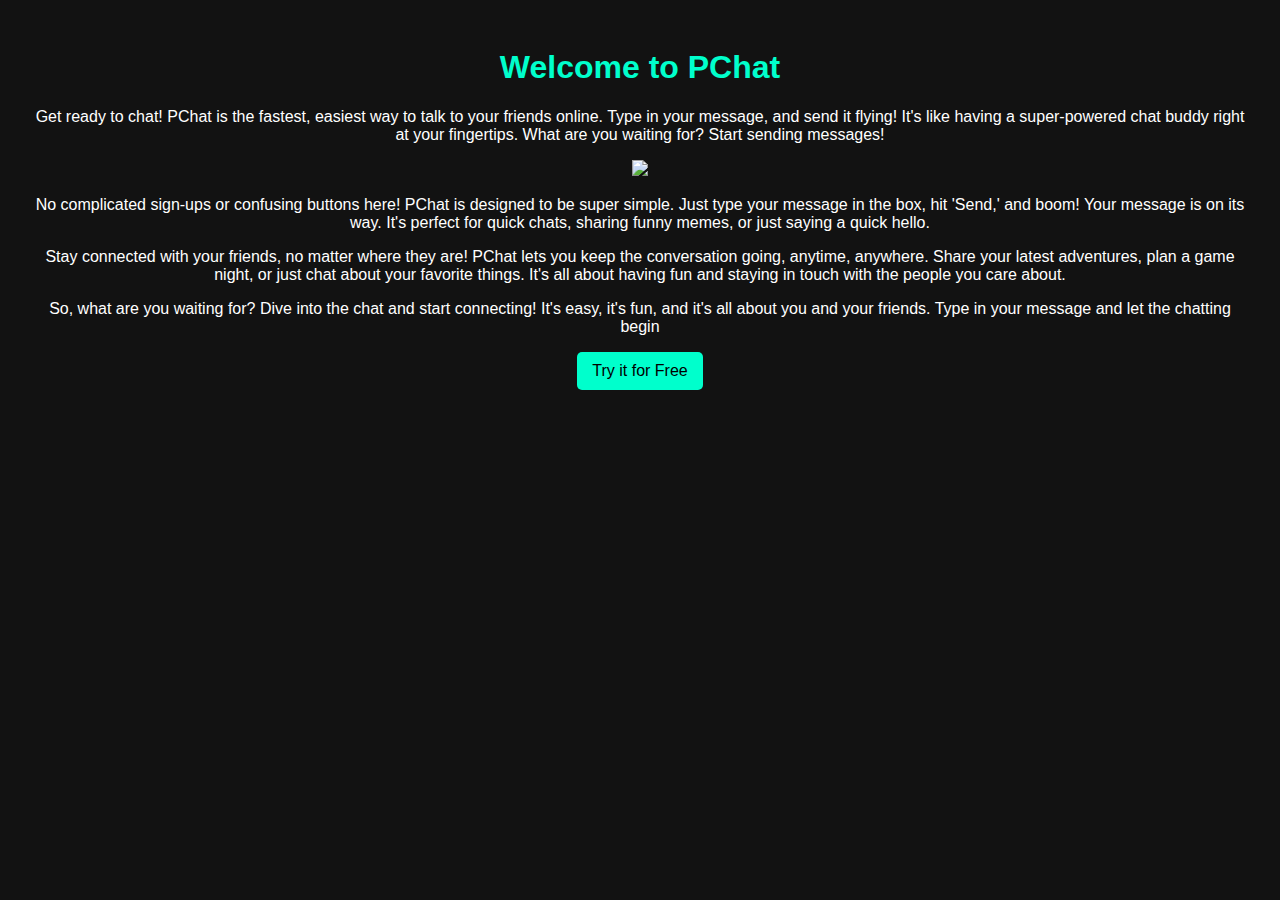
==== index.html @ c8578758 "Update index.html" ====
<!DOCTYPE html>
<html lang="en">
<head>
    <meta charset="UTF-8">
    <meta name="viewport" content="width=device-width, initial-scale=1.0">
    <title>PChat</title>
    <link rel="stylesheet" href="style.css">
</head>
<body>
    <h1>Welcome to PChat</h1>
    <p>Get ready to chat! PChat is the fastest, easiest way to talk to your friends online. Type in your message, and send it flying! It's like having a super-powered chat buddy right at your fingertips. What are you waiting for? Start sending messages!</p>
    <img src="https://encrypted-tbn0.gstatic.com/images?q=tbn:ANd9GcSgg7w1ivM02f3ZyqONqq7sRicDcwxx3ZgcwnCp6PxWZLbhLry7Pr2fcng&s=10" height:100px width:100px> </img>
    <p>No complicated sign-ups or confusing buttons here! PChat is designed to be super simple. Just type your message in the box, hit 'Send,' and boom! Your message is on its way. It's perfect for quick chats, sharing funny memes, or just saying a quick hello.</p>
    <p>Stay connected with your friends, no matter where they are! PChat lets you keep the conversation going, anytime, anywhere. Share your latest adventures, plan a game night, or just chat about your favorite things. It's all about having fun and staying in touch with the people you care about.</p>
    <p>So, what are you waiting for? Dive into the chat and start connecting! It's easy, it's fun, and it's all about you and your friends. Type in your message and let the chatting begin</p>
    <button onclick="window.location.href='login.html'">Try it for Free</button>
</body>
</html>
---- style.css ----
/* Dark Theme */
body {
    font-family: Arial, sans-serif;
    background-color: #121212;
    color: #ffffff;
    text-align: center;
    padding: 20px;
}

h1, h2 {
    color: #00ffcc;
}

button {
    background-color: #00ffcc;
    color: black;
    border: none;
    padding: 10px 15px;
    cursor: pointer;
    font-size: 16px;
    border-radius: 5px;
}

button:hover {
    background-color: #009977;
}

/* Chat Messages */
#chatBox {
    background-color: #1e1e1e;
    padding: 10px;
    border-radius: 10px;
    max-width: 500px;
    margin: auto;
    height: 300px;
    overflow-y: auto;
}

.myMessage {
    background-color: #00796b;
    padding: 10px;
    border-radius: 5px;
    text-align: right;
    margin: 5px;
    color: white;
}

.theirMessage {
    background-color: #333333;
    padding: 10px;
    border-radius: 5px;
    text-align: left;
    margin: 5px;
    color: white;
}

/* Contact List */
#contactList {
    list-style: none;
    padding: 0;
}

#contactList li {
    padding: 10px;
    background-color: #222;
    margin: 5px;
    border-radius: 5px;
}

#contactList a {
    text-decoration: none;
    color: #00ffcc;
}
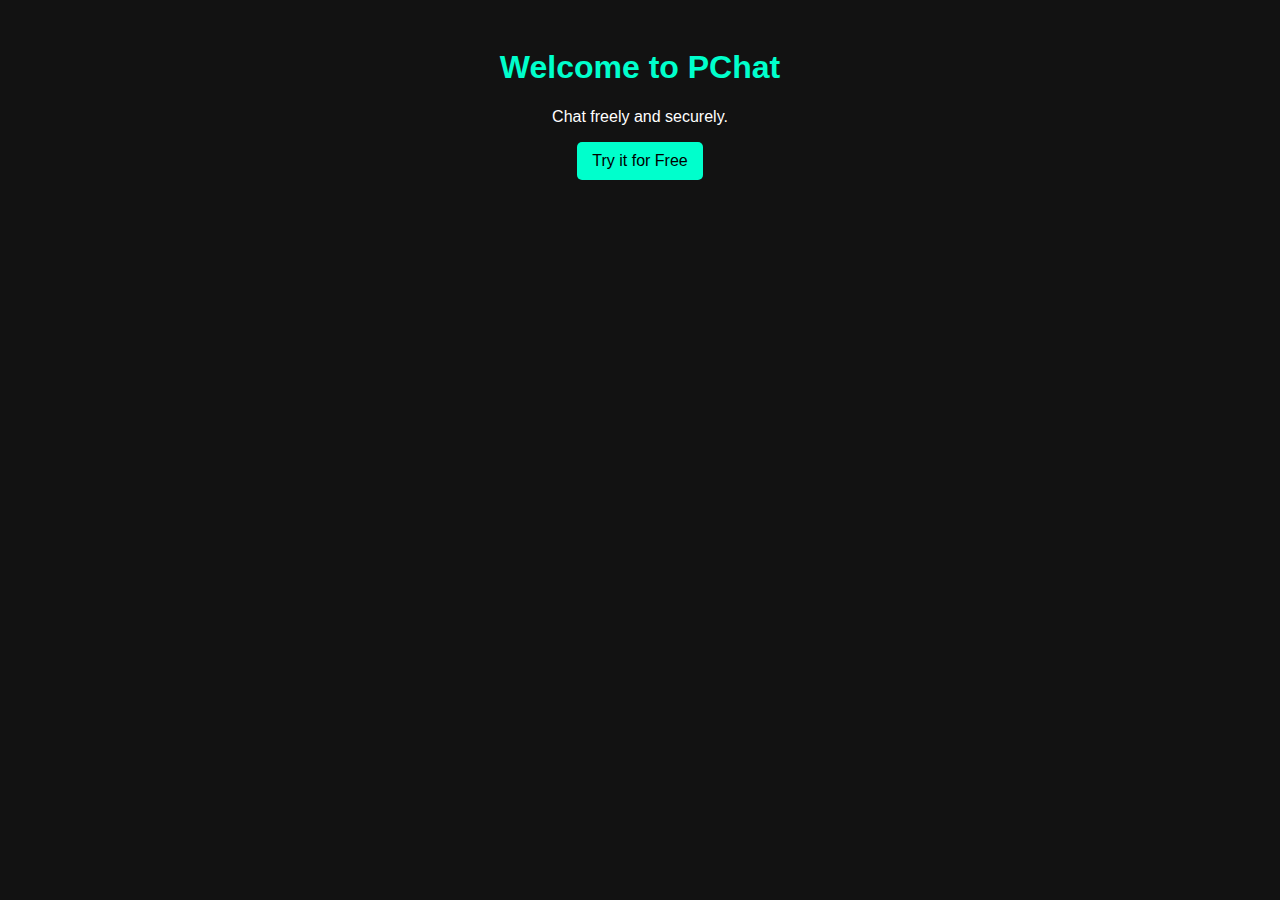
==== commit d0bcf152: "Update index.html" ====
--- a/index.html
+++ b/index.html
@@ -8,11 +8,7 @@
 </head>
 <body>
     <h1>Welcome to PChat</h1>
-    <p>Get ready to chat! PChat is the fastest, easiest way to talk to your friends online. Type in your message, and send it flying! It's like having a super-powered chat buddy right at your fingertips. What are you waiting for? Start sending messages!</p>
-    <img src="https://encrypted-tbn0.gstatic.com/images?q=tbn:ANd9GcSgg7w1ivM02f3ZyqONqq7sRicDcwxx3ZgcwnCp6PxWZLbhLry7Pr2fcng&s=10" height:100px width:100px> </img>
-    <p>No complicated sign-ups or confusing buttons here! PChat is designed to be super simple. Just type your message in the box, hit 'Send,' and boom! Your message is on its way. It's perfect for quick chats, sharing funny memes, or just saying a quick hello.</p>
-    <p>Stay connected with your friends, no matter where they are! PChat lets you keep the conversation going, anytime, anywhere. Share your latest adventures, plan a game night, or just chat about your favorite things. It's all about having fun and staying in touch with the people you care about.</p>
-    <p>So, what are you waiting for? Dive into the chat and start connecting! It's easy, it's fun, and it's all about you and your friends. Type in your message and let the chatting begin</p>
-    <button onclick="window.location.href='login.html'">Try it for Free</button>
+    <p>Chat freely and securely.</p>
+    <button onclick="location.href='login.html'">Try it for Free</button>
 </body>
 </html>
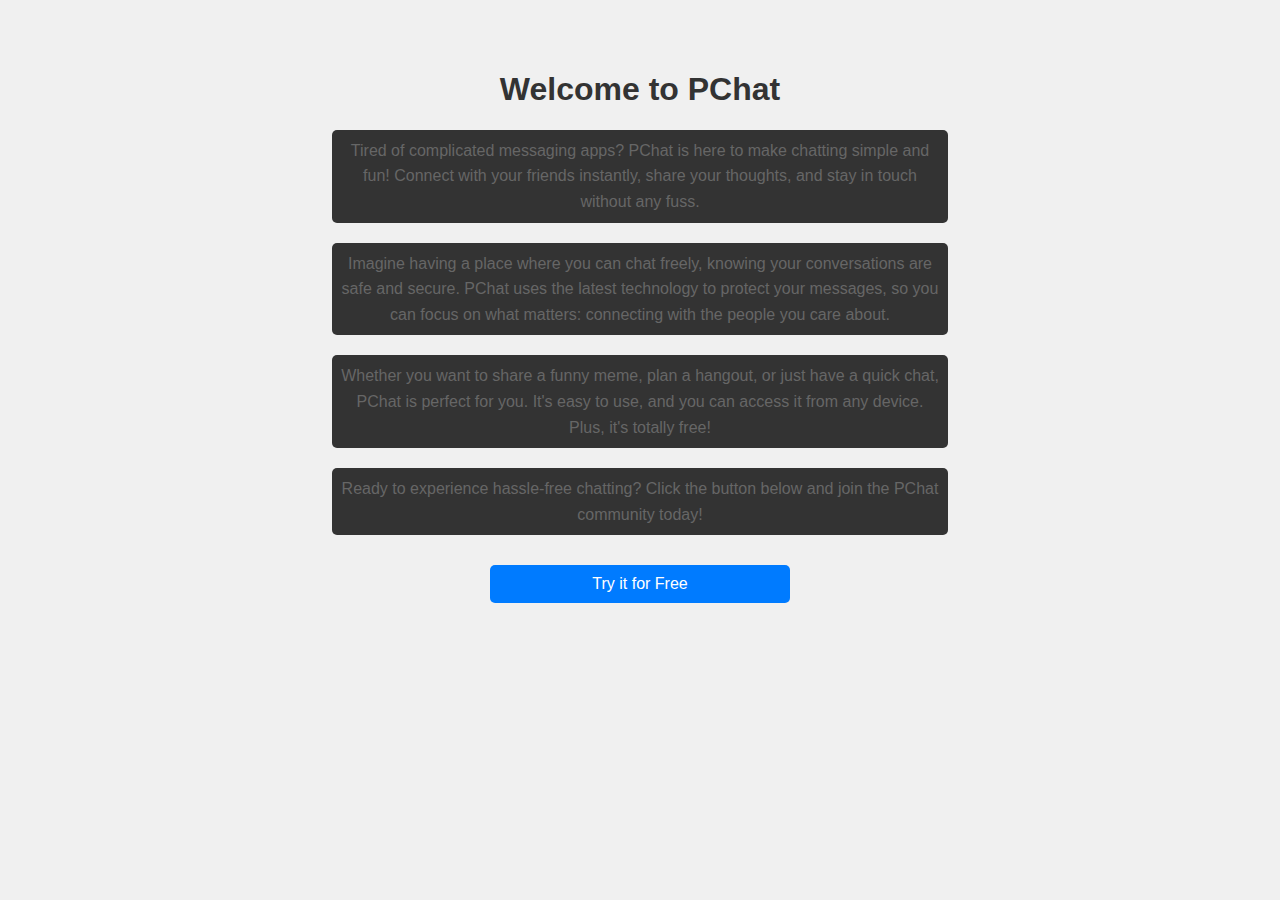
==== commit a036b0dc: "Update index.html" ====
--- a/index.html
+++ b/index.html
@@ -5,10 +5,50 @@
     <meta name="viewport" content="width=device-width, initial-scale=1.0">
     <title>PChat</title>
     <link rel="stylesheet" href="style.css">
+    <style>
+        body {
+            font-family: sans-serif;
+            text-align: center;
+            padding: 50px;
+            background-color: #f0f0f0;
+        }
+
+        h1 {
+            color: #333;
+        }
+
+        p {
+            color: #666;
+            line-height: 1.6;
+            max-width: 600px;
+            margin: 20px auto;
+        }
+
+        button {
+            padding: 10px 20px;
+            background-color: #007bff;
+            color: white;
+            border: none;
+            border-radius: 5px;
+            cursor: pointer;
+            font-size: 16px;
+        }
+
+        button:hover {
+            background-color: #0056b3;
+        }
+    </style>
 </head>
 <body>
     <h1>Welcome to PChat</h1>
-    <p>Chat freely and securely.</p>
+    <p>Tired of complicated messaging apps? PChat is here to make chatting simple and fun! Connect with your friends instantly, share your thoughts, and stay in touch without any fuss.</p>
+
+    <p>Imagine having a place where you can chat freely, knowing your conversations are safe and secure. PChat uses the latest technology to protect your messages, so you can focus on what matters: connecting with the people you care about.</p>
+
+    <p>Whether you want to share a funny meme, plan a hangout, or just have a quick chat, PChat is perfect for you. It's easy to use, and you can access it from any device. Plus, it's totally free!</p>
+
+    <p>Ready to experience hassle-free chatting? Click the button below and join the PChat community today!</p>
+
     <button onclick="location.href='login.html'">Try it for Free</button>
 </body>
 </html>
--- a/style.css
+++ b/style.css
@@ -1,73 +1,55 @@
-/* Dark Theme */
+/* style.css */
 body {
     font-family: Arial, sans-serif;
+    text-align: center;
     background-color: #121212;
-    color: #ffffff;
-    text-align: center;
-    padding: 20px;
+    color: white;
+    margin: 0;
+    padding: 0;
 }
 
 h1, h2 {
-    color: #00ffcc;
+    color: #00e676;
+}
+
+input, button {
+    width: 90%;
+    max-width: 300px;
+    padding: 10px;
+    margin: 10px 0;
+    border-radius: 5px;
+    border: none;
+    font-size: 16px;
+}
+
+input {
+    background: #333;
+    color: white;
 }
 
 button {
-    background-color: #00ffcc;
+    background: #00e676;
     color: black;
-    border: none;
-    padding: 10px 15px;
     cursor: pointer;
-    font-size: 16px;
-    border-radius: 5px;
 }
 
 button:hover {
-    background-color: #009977;
+    background: #00c853;
 }
 
-/* Chat Messages */
-#chatBox {
-    background-color: #1e1e1e;
+#messages {
+    max-width: 400px;
+    margin: auto;
+    text-align: left;
     padding: 10px;
+    background: #1e1e1e;
     border-radius: 10px;
-    max-width: 500px;
-    margin: auto;
-    height: 300px;
+    min-height: 200px;
     overflow-y: auto;
 }
 
-.myMessage {
-    background-color: #00796b;
-    padding: 10px;
-    border-radius: 5px;
-    text-align: right;
-    margin: 5px;
-    color: white;
-}
-
-.theirMessage {
-    background-color: #333333;
-    padding: 10px;
-    border-radius: 5px;
-    text-align: left;
-    margin: 5px;
-    color: white;
-}
-
-/* Contact List */
-#contactList {
-    list-style: none;
-    padding: 0;
-}
-
-#contactList li {
-    padding: 10px;
-    background-color: #222;
-    margin: 5px;
+p {
+    padding: 8px;
+    background: #333;
     border-radius: 5px;
 }
-
-#contactList a {
-    text-decoration: none;
-    color: #00ffcc;
-}
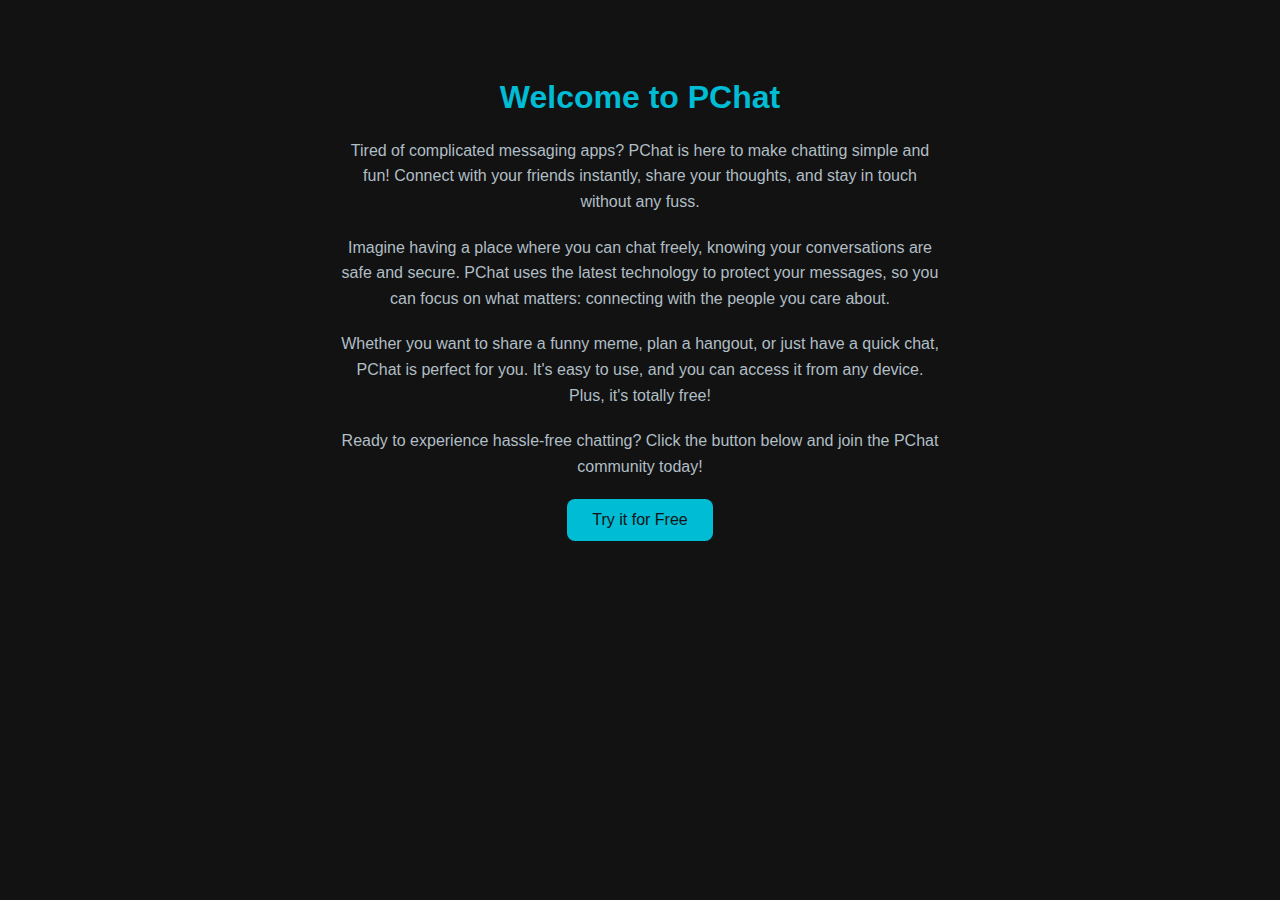
==== commit 07b249f8: "Update index.html" ====
--- a/index.html
+++ b/index.html
@@ -4,38 +4,39 @@
     <meta charset="UTF-8">
     <meta name="viewport" content="width=device-width, initial-scale=1.0">
     <title>PChat</title>
-    <link rel="stylesheet" href="style.css">
     <style>
         body {
-            font-family: sans-serif;
+            font-family: 'Segoe UI', Tahoma, Geneva, Verdana, sans-serif;
             text-align: center;
             padding: 50px;
-            background-color: #f0f0f0;
+            background-color: #121212; /* Dark background */
+            color: #e0e0e0; /* Light text */
         }
 
         h1 {
-            color: #333;
+            color: #00bcd4; /* Cool blue heading */
         }
 
         p {
-            color: #666;
+            color: #b0bec5; /* Light grey text */
             line-height: 1.6;
             max-width: 600px;
             margin: 20px auto;
         }
 
         button {
-            padding: 10px 20px;
-            background-color: #007bff;
-            color: white;
+            padding: 12px 25px;
+            background-color: #00bcd4; /* Cool blue button */
+            color: #121212; /* Dark button text */
             border: none;
-            border-radius: 5px;
+            border-radius: 8px;
             cursor: pointer;
             font-size: 16px;
+            transition: background-color 0.3s ease;
         }
 
         button:hover {
-            background-color: #0056b3;
+            background-color: #008394; /* Darker cool blue hover */
         }
     </style>
 </head>
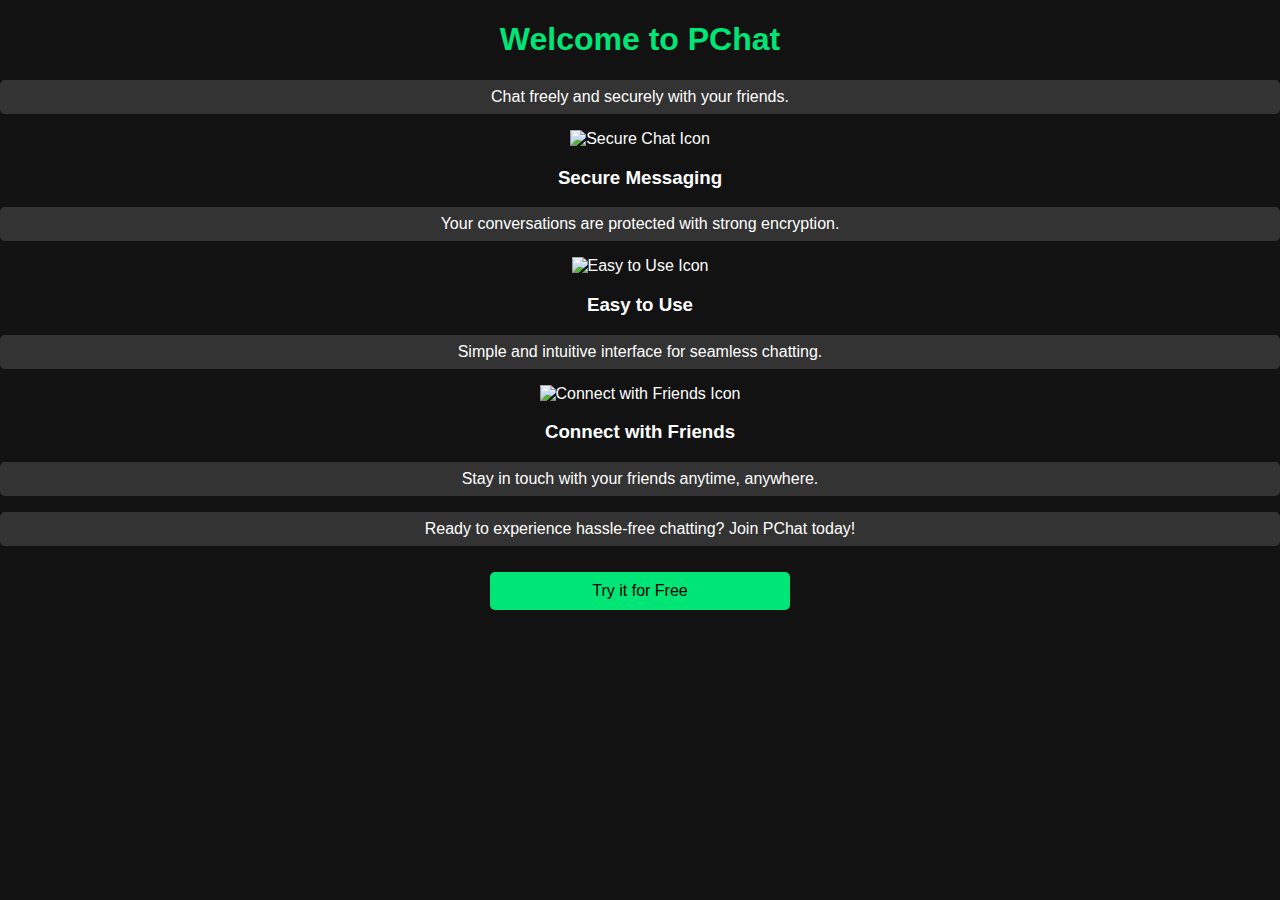
==== commit a1197c96: "Update index.html" ====
--- a/index.html
+++ b/index.html
@@ -4,52 +4,37 @@
     <meta charset="UTF-8">
     <meta name="viewport" content="width=device-width, initial-scale=1.0">
     <title>PChat</title>
-    <style>
-        body {
-            font-family: 'Segoe UI', Tahoma, Geneva, Verdana, sans-serif;
-            text-align: center;
-            padding: 50px;
-            background-color: #121212; /* Dark background */
-            color: #e0e0e0; /* Light text */
-        }
-
-        h1 {
-            color: #00bcd4; /* Cool blue heading */
-        }
-
-        p {
-            color: #b0bec5; /* Light grey text */
-            line-height: 1.6;
-            max-width: 600px;
-            margin: 20px auto;
-        }
-
-        button {
-            padding: 12px 25px;
-            background-color: #00bcd4; /* Cool blue button */
-            color: #121212; /* Dark button text */
-            border: none;
-            border-radius: 8px;
-            cursor: pointer;
-            font-size: 16px;
-            transition: background-color 0.3s ease;
-        }
-
-        button:hover {
-            background-color: #008394; /* Darker cool blue hover */
-        }
-    </style>
+    <link rel="stylesheet" href="style.css">
 </head>
 <body>
-    <h1>Welcome to PChat</h1>
-    <p>Tired of complicated messaging apps? PChat is here to make chatting simple and fun! Connect with your friends instantly, share your thoughts, and stay in touch without any fuss.</p>
+    <div class="container">
+        <header>
+            <h1>Welcome to PChat</h1>
+            <p class="subtitle">Chat freely and securely with your friends.</p>
+        </header>
 
-    <p>Imagine having a place where you can chat freely, knowing your conversations are safe and secure. PChat uses the latest technology to protect your messages, so you can focus on what matters: connecting with the people you care about.</p>
+        <section class="features">
+            <div class="feature">
+                <img src="path/to/secure-icon.png" alt="Secure Chat Icon">
+                <h3>Secure Messaging</h3>
+                <p>Your conversations are protected with strong encryption.</p>
+            </div>
+            <div class="feature">
+                <img src="path/to/easy-icon.png" alt="Easy to Use Icon">
+                <h3>Easy to Use</h3>
+                <p>Simple and intuitive interface for seamless chatting.</p>
+            </div>
+            <div class="feature">
+                <img src="path/to/friends-icon.png" alt="Connect with Friends Icon">
+                <h3>Connect with Friends</h3>
+                <p>Stay in touch with your friends anytime, anywhere.</p>
+            </div>
+        </section>
 
-    <p>Whether you want to share a funny meme, plan a hangout, or just have a quick chat, PChat is perfect for you. It's easy to use, and you can access it from any device. Plus, it's totally free!</p>
-
-    <p>Ready to experience hassle-free chatting? Click the button below and join the PChat community today!</p>
-
-    <button onclick="location.href='login.html'">Try it for Free</button>
+        <section class="cta">
+            <p>Ready to experience hassle-free chatting? Join PChat today!</p>
+            <button onclick="location.href='login.html'">Try it for Free</button>
+        </section>
+    </div>
 </body>
 </html>
--- a/style.css
+++ b/style.css
@@ -0,0 +1,55 @@
+/* style.css */
+body {
+    font-family: Arial, sans-serif;
+    text-align: center;
+    background-color: #121212;
+    color: white;
+    margin: 0;
+    padding: 0;
+}
+
+h1, h2 {
+    color: #00e676;
+}
+
+input, button {
+    width: 90%;
+    max-width: 300px;
+    padding: 10px;
+    margin: 10px 0;
+    border-radius: 5px;
+    border: none;
+    font-size: 16px;
+}
+
+input {
+    background: #333;
+    color: white;
+}
+
+button {
+    background: #00e676;
+    color: black;
+    cursor: pointer;
+}
+
+button:hover {
+    background: #00c853;
+}
+
+#messages {
+    max-width: 400px;
+    margin: auto;
+    text-align: left;
+    padding: 10px;
+    background: #1e1e1e;
+    border-radius: 10px;
+    min-height: 200px;
+    overflow-y: auto;
+}
+
+p {
+    padding: 8px;
+    background: #333;
+    border-radius: 5px;
+}
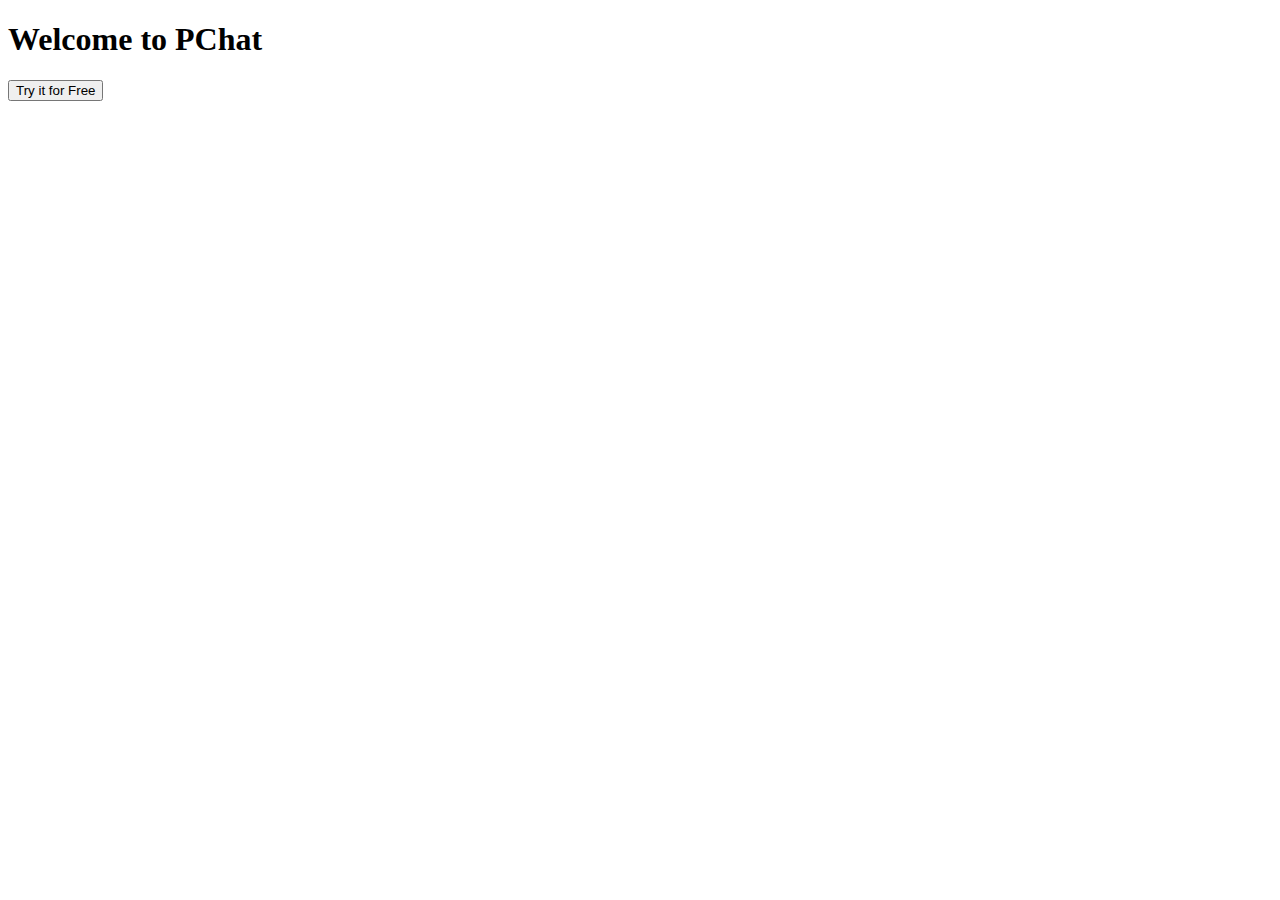
==== commit de1f3218: "Update index.html" ====
--- a/index.html
+++ b/index.html
@@ -1,40 +1,10 @@
 <!DOCTYPE html>
-<html lang="en">
+<html>
 <head>
-    <meta charset="UTF-8">
-    <meta name="viewport" content="width=device-width, initial-scale=1.0">
-    <title>PChat</title>
-    <link rel="stylesheet" href="style.css">
+    <title>PChat - Welcome</title>
 </head>
 <body>
-    <div class="container">
-        <header>
-            <h1>Welcome to PChat</h1>
-            <p class="subtitle">Chat freely and securely with your friends.</p>
-        </header>
-
-        <section class="features">
-            <div class="feature">
-                <img src="path/to/secure-icon.png" alt="Secure Chat Icon">
-                <h3>Secure Messaging</h3>
-                <p>Your conversations are protected with strong encryption.</p>
-            </div>
-            <div class="feature">
-                <img src="path/to/easy-icon.png" alt="Easy to Use Icon">
-                <h3>Easy to Use</h3>
-                <p>Simple and intuitive interface for seamless chatting.</p>
-            </div>
-            <div class="feature">
-                <img src="path/to/friends-icon.png" alt="Connect with Friends Icon">
-                <h3>Connect with Friends</h3>
-                <p>Stay in touch with your friends anytime, anywhere.</p>
-            </div>
-        </section>
-
-        <section class="cta">
-            <p>Ready to experience hassle-free chatting? Join PChat today!</p>
-            <button onclick="location.href='login.html'">Try it for Free</button>
-        </section>
-    </div>
+    <h1>Welcome to PChat</h1>
+    <button onclick="location.href='login.html'">Try it for Free</button>
 </body>
 </html>
